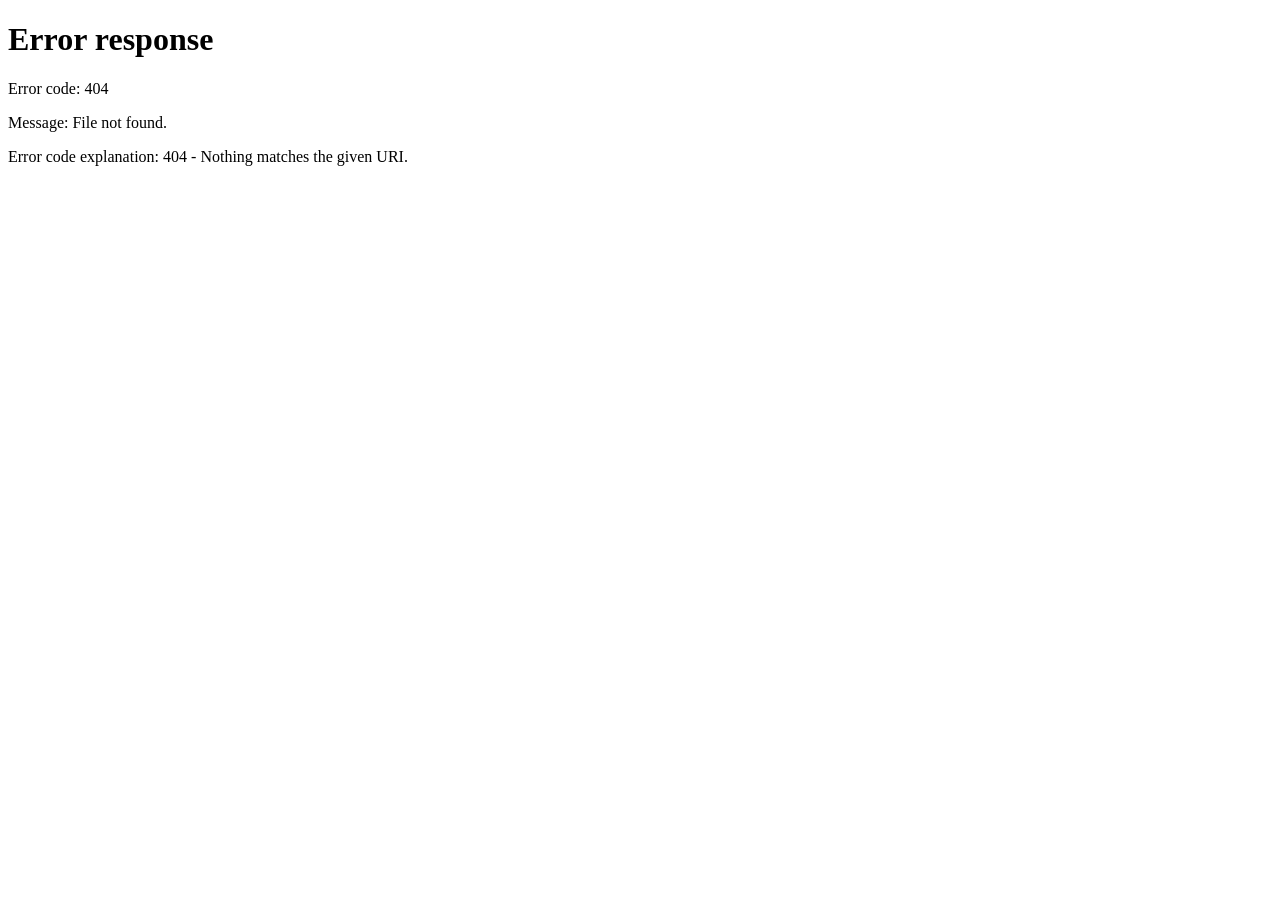
==== index.html @ f44f0315 "feat: conectando frontend ao backend no render" ====
<!DOCTYPE html>
<html lang="pt-BR">
<head>
  <meta charset="UTF-8">
  <meta name="viewport" content="width=device-width, initial-scale=1.0">
  <title>Clivon Edu — Escanear</title>
  <link rel="stylesheet" href="css/style.css">
  <link rel="icon" href="/assets/img/icon.svg" type="image/png">
  <style>
    /* ── Layout ── */
    .scan-layout { display: grid; grid-template-columns: 1fr 380px; gap: 24px; align-items: start; }
    @media (max-width: 900px) { .scan-layout { grid-template-columns: 1fr; } }

    /* ── Viewer (câmera + overlay) ── */
    .viewer-wrap {
      position: relative;
      background: #0c1220;
      border-radius: var(--radius-lg);
      overflow: hidden;
      aspect-ratio: 4/3;
    }
    .viewer-wrap canvas,
    .viewer-wrap video,
    .viewer-wrap img {
      position: absolute; inset: 0;
      width: 100%; height: 100%;
      object-fit: contain;
    }
    #overlayCanvas { pointer-events: none; z-index: 4; }
    #cameraFeed   { z-index: 1; display: none; }
    #previewImg   { z-index: 2; display: none; }
    #debugImg     { z-index: 3; display: none; opacity: .0; transition: opacity .4s; }

    .scan-placeholder {
      position: absolute; inset: 0; z-index: 1;
      display: flex; flex-direction: column; align-items: center; justify-content: center;
      color: rgba(255,255,255,.3); text-align: center; padding: 24px; gap: 12px;
    }
    .scan-placeholder svg { opacity: .4; }
    .scan-placeholder p { font-size: 13px; line-height: 1.6; }

    /* Cantos de enquadramento */
    .corner { position: absolute; width: 24px; height: 24px; border-color: rgba(255,255,255,.5); border-style: solid; border-width: 0; z-index: 5; }
    .corner.tl { top:14px; left:14px;  border-top-width:2.5px; border-left-width:2.5px;  border-radius:3px 0 0 0; }
    .corner.tr { top:14px; right:14px; border-top-width:2.5px; border-right-width:2.5px; border-radius:0 3px 0 0; }
    .corner.bl { bottom:14px; left:14px;  border-bottom-width:2.5px; border-left-width:2.5px;  border-radius:0 0 0 3px; }
    .corner.br { bottom:14px; right:14px; border-bottom-width:2.5px; border-right-width:2.5px; border-radius:0 0 3px 0; }

    .loading-overlay {
      position:absolute; inset:0; background:rgba(12,18,32,.82);
      display:none; align-items:center; justify-content:center;
      flex-direction:column; gap:12px; color:#fff; font-size:14px; z-index:10;
    }
    .loading-overlay.active { display:flex; }

    .status-pill {
      position:absolute; bottom:14px; left:50%; transform:translateX(-50%);
      background:rgba(12,18,32,.75); backdrop-filter:blur(6px);
      color:#fff; font-size:12px; font-weight:500;
      padding:5px 13px; border-radius:20px; z-index:6;
      display:flex; align-items:center; gap:7px; white-space:nowrap;
    }
    .dot { width:7px; height:7px; border-radius:50%; background:#6b7280; }
    .dot.ready   { background:var(--green); animation:pulse 2s infinite; }
    .dot.scan    { background:var(--amber); animation:pulse .7s infinite; }
    .dot.done    { background:#3b82f6; }
    .dot.review  { background:var(--amber); animation:pulse 1.2s infinite; }
    @keyframes pulse { 0%,100%{opacity:1} 50%{opacity:.35} }

    /* ── Toolbar overlay ── */
    .overlay-toolbar {
      display:none; gap:8px; margin-top:10px; flex-wrap:wrap;
    }
    .overlay-toolbar.visible { display:flex; }
    .toggle-debug {
      background:var(--surface-3); border:1px solid var(--border); color:var(--text-2);
      font-size:12px; padding:5px 12px; border-radius:var(--radius-sm);
      cursor:pointer; font-family:var(--font); transition:all .15s;
    }
    .toggle-debug.active { background:var(--brand-light); border-color:var(--brand); color:var(--brand); }

    /* ── Right panel ── */
    .right-panel { display:flex; flex-direction:column; gap:14px; }

    /* Fase badge */
    .phase-badge {
      display:flex; align-items:center; gap:8px;
      background:var(--amber-bg); border:1px solid #fde68a;
      border-radius:var(--radius-md); padding:10px 14px;
      font-size:13px; color:#92400e; font-weight:500;
    }
    .phase-badge.confirm { background:var(--brand-light); border-color:#bfdbfe; color:var(--brand-dark); }
    .phase-badge.saved   { background:var(--green-bg); border-color:#a7f3d0; color:#065f46; }

    /* Desempenho */
    .perf-card { background:var(--surface); border:1px solid var(--border); border-radius:var(--radius-lg); padding:18px; }
    .perf-inner { display:flex; gap:14px; align-items:center; margin-top:10px; }
    .ring-wrap svg { transform:rotate(-90deg); }
    .score-big   { font-size:26px; font-weight:700; }
    .score-denom { font-size:13px; color:var(--text-3); }
    .stats-mini  { display:flex; gap:16px; margin-top:8px; }
    .stat-mini-val { font-size:17px; font-weight:700; }
    .stat-mini-lbl { font-size:11px; color:var(--text-3); }

    /* Grid de respostas editável */
    .grid-wrap { max-height:260px; overflow-y:auto; }
    .grid-wrap::-webkit-scrollbar { width:4px; }
    .grid-wrap::-webkit-scrollbar-thumb { background:var(--border); border-radius:4px; }

    .answer-row {
      display:flex; align-items:center; gap:8px;
      padding:5px 0; border-bottom:1px solid var(--border);
      font-size:13px;
    }
    .answer-row:last-child { border-bottom:none; }
    .q-label { font-family:var(--mono); font-size:11px; color:var(--text-3); width:26px; flex-shrink:0; }
    .opt-mini {
      width:28px; height:28px; border-radius:50%;
      border:1.5px solid var(--border-strong); background:var(--surface);
      color:var(--text-2); font-size:11px; font-weight:600;
      cursor:pointer; display:flex; align-items:center; justify-content:center;
      transition:all .15s; font-family:var(--font);
    }
    .opt-mini:hover { border-color:var(--brand); color:var(--brand); }
    .opt-mini.selected-correct { background:var(--green); border-color:var(--green); color:#fff; }
    .opt-mini.selected-wrong   { background:var(--red);   border-color:var(--red);   color:#fff; }
    .opt-mini.no-answer        { background:var(--surface-3); border-color:var(--amber); color:var(--amber); }
    .confidence-bar {
      flex:1; height:4px; background:var(--surface-3); border-radius:2px; overflow:hidden;
    }
    .confidence-fill { height:100%; border-radius:2px; background:var(--green); }

    /* Upload area */
    .upload-zone {
      border:2px dashed var(--border-strong); border-radius:var(--radius-md);
      padding:14px; text-align:center; cursor:pointer;
      transition:all .15s; font-size:13px; color:var(--text-2);
      margin-top:10px;
    }
    .upload-zone:hover { border-color:var(--brand); background:var(--brand-light); color:var(--brand); }
  </style>
</head>
<body>

<nav class="nav">
  <a class="nav-logo" href="dashboard.html">
    <img src="/assets/img/logo.svg" alt="logo-clivon-edu">
  </a>
  <div class="nav-divider"></div>
  <button class="nav-subject-btn" id="navSubjectBtn" onclick="window.location.href='dashboard.html'">...</button>
  <div class="nav-spacer"></div>
  <div class="nav-user" onclick="window.location.href='dashboard.html'">
    <div class="nav-avatar" id="navInitials">--</div>
    <span id="navName">...</span>
  </div>
</nav>

<div class="page-wrap">
  <div class="page-header">
    <h1>Escanear folha de resposta</h1>
    <p>Capture ou envie a foto — confira o resultado antes de salvar.</p>
  </div>

  <div class="scan-layout">

    <!-- ESQUERDA: visualizador -->
    <div>
      <div class="viewer-wrap" id="viewerWrap">
        <video  id="cameraFeed" autoplay playsinline></video>
        <img    id="previewImg" alt="Prévia">
        <img    id="debugImg"   alt="Anotações OMR">
        <canvas id="captureCanvas" style="display:none"></canvas>
        <canvas id="overlayCanvas"></canvas>

        <div class="corner tl"></div><div class="corner tr"></div>
        <div class="corner bl"></div><div class="corner br"></div>

        <div class="scan-placeholder" id="placeholder">
          <svg width="44" height="44" fill="none" stroke="currentColor" stroke-width="1.2" viewBox="0 0 24 24">
            <path d="M23 19a2 2 0 01-2 2H3a2 2 0 01-2-2V8a2 2 0 012-2h4l2-3h6l2 3h4a2 2 0 012 2z"/>
            <circle cx="12" cy="13" r="4"/>
          </svg>
          <p>Câmera desligada.<br>Ligue a câmera ou envie uma foto.</p>
        </div>

        <div class="loading-overlay" id="loadingOverlay">
          <div class="spinner"></div>
          <span id="loadingText">Processando imagem...</span>
        </div>

        <div class="status-pill">
          <div class="dot" id="statusDot"></div>
          <span id="statusText">Pronto</span>
        </div>
      </div>

      <!-- Botões câmera -->
      <div class="btn-row" style="margin-top:12px;">
        <button class="btn btn-primary" id="btnCamera" onclick="startCamera()">
          <svg width="14" height="14" fill="none" stroke="currentColor" stroke-width="2" viewBox="0 0 24 24"><path d="M23 19a2 2 0 01-2 2H3a2 2 0 01-2-2V8a2 2 0 012-2h4l2-3h6l2 3h4a2 2 0 012 2z"/><circle cx="12" cy="13" r="4"/></svg>
          Ligar câmera
        </button>
        <button class="btn btn-primary" id="btnCapture" style="display:none" onclick="capturePhoto()">
          <svg width="14" height="14" fill="none" stroke="currentColor" stroke-width="2" viewBox="0 0 24 24"><circle cx="12" cy="12" r="10"/><circle cx="12" cy="12" r="3"/></svg>
          Capturar
        </button>
        <button class="btn btn-secondary" onclick="resetAll()">
          <svg width="14" height="14" fill="none" stroke="currentColor" stroke-width="2" viewBox="0 0 24 24"><path d="M1 4v6h6M23 20v-6h-6"/><path d="M20.49 9A9 9 0 005.64 5.64L1 10M23 14l-4.64 4.36A9 9 0 013.51 15"/></svg>
          Novo scan
        </button>
      </div>

      <!-- Toolbar de overlay (aparece após scan) -->
      <div class="overlay-toolbar" id="overlayToolbar">
        <button class="toggle-debug" id="btnToggleDebug" onclick="toggleDebug()">
          🔍 Ver anotações OMR
        </button>
        <button class="toggle-debug" id="btnToggleOverlay" onclick="toggleOverlay()" style="display:none">
          ◉ Ocultar overlay
        </button>
      </div>

      <!-- Upload fallback -->
      <div class="upload-zone" onclick="document.getElementById('fileInput').click()">
        <svg width="16" height="16" fill="none" stroke="currentColor" stroke-width="2" viewBox="0 0 24 24" style="vertical-align:middle;margin-right:6px"><path d="M21 15v4a2 2 0 01-2 2H5a2 2 0 01-2-2v-4"/><polyline points="17 8 12 3 7 8"/><line x1="12" y1="3" x2="12" y2="15"/></svg>
        Enviar imagem do dispositivo
      </div>
      <input type="file" id="fileInput" accept="image/*" style="display:none" onchange="handleUpload(event)">
    </div>

    <!-- DIREITA: painel de revisão -->
    <div class="right-panel">

      <!-- Fase atual -->
      <div class="phase-badge" id="phaseBadge">
        <svg width="14" height="14" fill="none" stroke="currentColor" stroke-width="2" viewBox="0 0 24 24"><circle cx="12" cy="12" r="10"/><line x1="12" y1="8" x2="12" y2="12"/><line x1="12" y1="16" x2="12.01" y2="16"/></svg>
        Aguardando captura da folha
      </div>

      <!-- Dados do aluno -->
      <div class="card">
        <div class="card-title">Dados do aluno</div>
        <div class="field" style="margin-bottom:10px">
          <label>Nome</label>
          <input id="studentName" placeholder="Identificado pelo OCR ou preencha manualmente">
        </div>
        <div class="field">
          <label>Disciplina</label>
          <input id="studentClass" readonly>
        </div>
      </div>

      <!-- Desempenho -->
      <div class="perf-card">
        <div class="card-title">Desempenho</div>
        <div class="perf-inner">
          <div class="ring-wrap">
            <svg width="58" height="58" viewBox="0 0 58 58">
              <circle cx="29" cy="29" r="23" fill="none" stroke="var(--border)" stroke-width="5"/>
              <circle id="ringProgress" cx="29" cy="29" r="23" fill="none" stroke="var(--green)"
                stroke-width="5" stroke-dasharray="144.5" stroke-dashoffset="144.5"
                stroke-linecap="round" style="transition:stroke-dashoffset 1s ease;"/>
            </svg>
          </div>
          <div>
            <div><span class="score-big" id="scoreDisplay">—</span><span class="score-denom"> /10</span></div>
            <div style="font-size:11px;color:var(--text-3);margin-top:2px">Nota final</div>
            <div class="stats-mini">
              <div><div class="stat-mini-val" style="color:var(--green)" id="correctCount">—</div><div class="stat-mini-lbl">Acertos</div></div>
              <div><div class="stat-mini-val" style="color:var(--red)"   id="wrongCount">—</div><div class="stat-mini-lbl">Erros</div></div>
            </div>
          </div>
        </div>
      </div>

      <!-- Grid de respostas editável -->
      <div class="card">
        <div style="display:flex;align-items:center;justify-content:space-between;margin-bottom:12px">
          <div class="card-title" style="margin:0">Respostas — <span id="totalQ">0</span> questões</div>
          <span style="font-size:11px;color:var(--text-3)" id="editHint"></span>
        </div>
        <div class="grid-wrap">
          <div id="answersGrid">
            <div class="empty">Aguardando processamento...</div>
          </div>
        </div>
      </div>

      <!-- Ações -->
      <div style="display:flex;flex-direction:column;gap:8px">
        <button class="btn btn-primary" id="btnConfirm" style="justify-content:center" onclick="confirmAndSave()" disabled>
          <svg width="14" height="14" fill="none" stroke="currentColor" stroke-width="2" viewBox="0 0 24 24"><polyline points="20 6 9 17 4 12"/></svg>
          Confirmar e salvar nota
        </button>
        <button class="btn btn-ghost" style="justify-content:center" onclick="window.location.href='dashboard.html'">
          Voltar ao menu
        </button>
      </div>

    </div>
  </div>
</div>

<div class="toast" id="toast"></div>

<script src="js/config.js"></script>
<script>
// ═══════════════════════════════════════════════════════════════════════════
// Estado
// ═══════════════════════════════════════════════════════════════════════════
let stream         = null;
let currentSubject = "";
let scanDraft      = null;   // último resultado do /scan (não salvo)
let editedAnswers  = [];     // respostas após edição manual (tamanho = total real)
let totalQuestions = 0;      // total real vindo do gabarito
let showDebug      = false;
let showOverlay    = true;

// ═══════════════════════════════════════════════════════════════════════════
// Init
// ═══════════════════════════════════════════════════════════════════════════
if (!CONFIG.getToken()) window.location.href = "login.html";

window.addEventListener("DOMContentLoaded", () => {
  currentSubject = sessionStorage.getItem("currentSubject");
  if (!currentSubject) { window.location.href = "dashboard.html"; return; }

  const userName = localStorage.getItem("clivon_user") || "Professor";
  document.getElementById("navName").textContent = userName;
  document.getElementById("navInitials").textContent =
    userName.split(" ").slice(0,2).map(n=>n[0]).join("").toUpperCase();
  document.getElementById("navSubjectBtn").textContent = currentSubject + " ▾";
  document.getElementById("studentClass").value = currentSubject;

  setStatus("", "Pronto para escanear");
  resizeOverlay();
  window.addEventListener("resize", resizeOverlay);
});

// ═══════════════════════════════════════════════════════════════════════════
// Câmera
// ═══════════════════════════════════════════════════════════════════════════
async function startCamera() {
  try {
    stream = await navigator.mediaDevices.getUserMedia({
      video: { facingMode:"environment", width:{ideal:1280}, height:{ideal:960} }
    });
    const v = document.getElementById("cameraFeed");
    v.srcObject = stream;
    v.style.display = "block";
    document.getElementById("placeholder").style.display = "none";
    document.getElementById("btnCamera").style.display  = "none";
    document.getElementById("btnCapture").style.display = "inline-flex";
    setStatus("ready", "Câmera ativa");
  } catch(err) {
    const msg = err.name === "NotAllowedError"
      ? "Permissão negada. Use o upload abaixo." : "Câmera indisponível. Use o upload.";
    showToast(msg, true);
    document.getElementById("placeholder").querySelector("p").textContent =
      "Câmera bloqueada.\nEnvie uma foto abaixo.";
  }
}

function capturePhoto() {
  const v = document.getElementById("cameraFeed");
  const c = document.getElementById("captureCanvas");
  c.width  = v.videoWidth;
  c.height = v.videoHeight;
  c.getContext("2d").drawImage(v, 0, 0);
  const dataUrl = c.toDataURL("image/jpeg", 0.88);
  showImagePreview(dataUrl);
  processImage(dataUrl.split(",")[1]);
}

function handleUpload(e) {
  const file = e.target.files[0];
  if (!file) return;
  const reader = new FileReader();
  reader.onload = ev => {
    const dataUrl = ev.target.result;
    showImagePreview(dataUrl);
    processImage(dataUrl.split(",")[1]);
  };
  reader.readAsDataURL(file);
}

function showImagePreview(dataUrl) {
  const preview = document.getElementById("previewImg");
  const video   = document.getElementById("cameraFeed");
  preview.src     = dataUrl;
  preview.style.display  = "block";
  video.style.display    = "none";
  document.getElementById("placeholder").style.display = "none";
  document.getElementById("btnCapture").style.display  = "none";
  document.getElementById("btnCamera").style.display   = "inline-flex";
  if (stream) { stream.getTracks().forEach(t=>t.stop()); stream = null; }
}

// ═══════════════════════════════════════════════════════════════════════════
// Processamento OMR
// ═══════════════════════════════════════════════════════════════════════════
async function processImage(base64) {
  setPhase("scan");
  setStatus("scan", "Analisando bolinhas...");
  document.getElementById("loadingOverlay").classList.add("active");
  document.getElementById("loadingText").textContent = "Processando imagem...";

  const name = document.getElementById("studentName").value.trim() || "Aluno";

  try {
    const res = await CONFIG.apiFetch("/scan", {
      method: "POST",
      body: JSON.stringify({
        student_name: name,
        subject: currentSubject,
        class_id: currentSubject,
        image_base64: base64,
      }),
    });

    if (!res) return;
    if (!res.ok) {
      const err = await res.json();
      throw new Error(err.detail || "Erro ao processar.");
    }

    scanDraft = await res.json();

    // ── FIX: total real vem do gabarito (correct_answers), não do OMR ──
    totalQuestions = scanDraft.correct_answers.length;

    // Preenche editedAnswers com o tamanho TOTAL do gabarito.
    // Questões não detectadas pelo OMR ficam como null (sem resposta).
    editedAnswers = Array.from({ length: totalQuestions }, (_, i) =>
      scanDraft.answers_read[i] ?? null
    );

    document.getElementById("studentName").value = scanDraft.student_name;
    renderResults(scanDraft);

    // Mostra imagem anotada pelo backend (se disponível)
    if (scanDraft.debug_image_b64) {
      const dImg = document.getElementById("debugImg");
      dImg.src = "data:image/jpeg;base64," + scanDraft.debug_image_b64;
    }

    // Desenha overlay no canvas
    drawOverlay(scanDraft.detections, scanDraft.correct_answers);

    document.getElementById("overlayToolbar").classList.add("visible");
    if (scanDraft.debug_image_b64) {
      document.getElementById("btnToggleDebug").style.display = "inline-block";
    }
    document.getElementById("btnToggleOverlay").style.display = "inline-block";

    setPhase("review");
    setStatus("review", "Revise e confirme");

    // Avisa se o OMR detectou menos respostas que o total
    const detected = scanDraft.answers_read.length;
    if (detected < totalQuestions) {
      showToast(
        `⚠️ OMR detectou ${detected} de ${totalQuestions} questões. Revise as faltantes.`,
        true
      );
    } else {
      showToast("Folha processada — confira as respostas.", false);
    }

  } catch(err) {
    setStatus("", err.message);
    showToast(err.message, true);
    setPhase("idle");
  } finally {
    document.getElementById("loadingOverlay").classList.remove("active");
  }
}

// ═══════════════════════════════════════════════════════════════════════════
// Canvas overlay — desenha bolinhas sobre a foto
// ═══════════════════════════════════════════════════════════════════════════
function resizeOverlay() {
  const wrap   = document.getElementById("viewerWrap");
  const canvas = document.getElementById("overlayCanvas");
  canvas.width  = wrap.clientWidth;
  canvas.height = wrap.clientHeight;
  if (scanDraft) drawOverlay(scanDraft.detections, scanDraft.correct_answers);
}

function drawOverlay(detections, correctAnswers) {
  if (!showOverlay) return;
  const canvas = document.getElementById("overlayCanvas");
  const ctx    = canvas.getContext("2d");
  const W = canvas.width, H = canvas.height;
  ctx.clearRect(0, 0, W, H);
  if (!detections || !detections.length) return;

  detections.forEach((det, qi) => {
    det.bubbles.forEach(b => {
      const cx = b.cx * W;
      const cy = b.cy * H;
      const r  = Math.max(8, b.r * Math.max(W, H));

      if (b.filled) {
        const isCorrect = b.option === correctAnswers[qi];
        const fillColor = isCorrect ? "rgba(16,185,129,0.75)" : "rgba(239,68,68,0.75)";
        const stroke    = isCorrect ? "#10b981" : "#ef4444";

        ctx.beginPath(); ctx.arc(cx, cy, r, 0, Math.PI*2);
        ctx.fillStyle = fillColor; ctx.fill();
        ctx.strokeStyle = stroke; ctx.lineWidth = 2; ctx.stroke();

        ctx.fillStyle = "#fff";
        ctx.font = `bold ${Math.round(r*1.1)}px sans-serif`;
        ctx.textAlign = "center"; ctx.textBaseline = "middle";
        ctx.fillText(isCorrect ? "✓" : "✕", cx, cy);
      } else {
        ctx.beginPath(); ctx.arc(cx, cy, r, 0, Math.PI*2);
        ctx.strokeStyle = "rgba(255,255,255,0.2)"; ctx.lineWidth = 1; ctx.stroke();
      }
    });
  });
}

function toggleDebug() {
  showDebug = !showDebug;
  const btn   = document.getElementById("btnToggleDebug");
  const dImg  = document.getElementById("debugImg");
  const pImg  = document.getElementById("previewImg");

  btn.classList.toggle("active", showDebug);
  btn.textContent = showDebug ? "🔍 Ocultar anotações OMR" : "🔍 Ver anotações OMR";

  if (showDebug) {
    dImg.style.display   = "block";
    dImg.style.opacity   = "1";
    pImg.style.opacity   = "0";
    clearOverlay();
  } else {
    dImg.style.opacity   = "0";
    pImg.style.opacity   = "1";
    setTimeout(() => { dImg.style.display = "none"; }, 400);
    if (showOverlay && scanDraft) drawOverlay(scanDraft.detections, scanDraft.correct_answers);
  }
}

function toggleOverlay() {
  showOverlay = !showOverlay;
  const btn = document.getElementById("btnToggleOverlay");
  btn.classList.toggle("active", showOverlay);
  btn.textContent = showOverlay ? "◉ Ocultar overlay" : "◉ Mostrar overlay";
  if (showOverlay && scanDraft) drawOverlay(scanDraft.detections, scanDraft.correct_answers);
  else clearOverlay();
}

function clearOverlay() {
  const c = document.getElementById("overlayCanvas");
  c.getContext("2d").clearRect(0,0,c.width,c.height);
}

// ═══════════════════════════════════════════════════════════════════════════
// Renderiza resultados + grid editável
// ═══════════════════════════════════════════════════════════════════════════
function renderResults(data) {
  const score = data.score;
  document.getElementById("scoreDisplay").textContent  = score.toFixed(1);
  document.getElementById("correctCount").textContent  = data.correct;
  document.getElementById("wrongCount").textContent    = data.wrong;

  // ── FIX: exibe o total do GABARITO, não do answers_read ──
  document.getElementById("totalQ").textContent = totalQuestions;
  document.getElementById("editHint").textContent = "Clique para corrigir";

  // Ring
  const circ = 144.5;
  const pct  = score / 10;
  document.getElementById("ringProgress").setAttribute("stroke-dashoffset", circ*(1-pct));
  const col = score>=7 ? "var(--green)" : score>=5 ? "var(--amber)" : "var(--red)";
  document.getElementById("ringProgress").setAttribute("stroke", col);

  // ── FIX: grid itera sobre o TOTAL do gabarito, não sobre answers_read ──
  const grid    = document.getElementById("answersGrid");
  const options = ["A","B","C","D","E"];

  grid.innerHTML = Array.from({ length: totalQuestions }, (_, i) => {
    const ans     = editedAnswers[i];           // pode ser null se não detectado
    const correct = data.correct_answers[i];
    const isRight = ans !== null && ans === correct;
    const conf    = data.detections?.[i]?.confidence ?? (ans ? 1 : 0);

    const opts = options.map(opt => {
      let cls = "opt-mini";
      if (opt === ans) cls += isRight ? " selected-correct" : " selected-wrong";
      return `<button class="${cls}" data-q="${i}" data-opt="${opt}" onclick="editAnswer(${i},'${opt}')">${opt}</button>`;
    }).join("");

    // Label da barra de confiança / indicador de não-detectado
    const barColor = ans === null
      ? "var(--amber)"
      : conf > .7 ? "var(--green)" : conf > .4 ? "var(--amber)" : "var(--red)";

    return `<div class="answer-row">
      <span class="q-label">${String(i+1).padStart(2,"0")}</span>
      ${opts}
      <div class="confidence-bar" title="${ans === null ? 'Não detectado — clique para responder' : Math.round(conf*100)+'% confiança'}">
        <div class="confidence-fill" style="width:${ans === null ? 100 : Math.round(conf*100)}%;background:${barColor}"></div>
      </div>
    </div>`;
  }).join("");

  document.getElementById("btnConfirm").disabled = false;
}

function editAnswer(qIdx, opt) {
  if (!scanDraft) return;

  // Toggle: clica na mesma opção já selecionada → desmarca (null)
  editedAnswers[qIdx] = editedAnswers[qIdx] === opt ? null : opt;
  const ans     = editedAnswers[qIdx];
  const correct = scanDraft.correct_answers[qIdx];

  // Atualiza visual do row
  const row = document.querySelector(`button[data-q="${qIdx}"]`)?.closest(".answer-row");
  if (row) {
    row.querySelectorAll(".opt-mini").forEach(btn => {
      btn.className = "opt-mini";
      if (btn.dataset.opt === ans) {
        btn.className += ans === correct ? " selected-correct" : " selected-wrong";
      }
    });
  }

  // ── FIX: recalcula sobre totalQuestions, não editedAnswers.length ──
  recalcScore();
}

function recalcScore() {
  const rights = editedAnswers.filter((a, i) => a !== null && a === scanDraft.correct_answers[i]).length;
  const wrongs = totalQuestions - rights;
  const score  = parseFloat(((rights / totalQuestions) * 10).toFixed(2));

  document.getElementById("scoreDisplay").textContent = score.toFixed(1);
  document.getElementById("correctCount").textContent = rights;
  document.getElementById("wrongCount").textContent   = wrongs;

  const circ = 144.5;
  document.getElementById("ringProgress").setAttribute("stroke-dashoffset", circ*(1-score/10));
  const col = score>=7 ? "var(--green)" : score>=5 ? "var(--amber)" : "var(--red)";
  document.getElementById("ringProgress").setAttribute("stroke", col);

  // Redesenha overlay com respostas editadas
  const fakeDetections = (scanDraft.detections || []).map((d, i) => ({
    ...d,
    bubbles: d.bubbles.map(b => ({ ...b, filled: b.option === editedAnswers[i] }))
  }));
  drawOverlay(fakeDetections, scanDraft.correct_answers);
}

// ═══════════════════════════════════════════════════════════════════════════
// Confirmar e salvar
// ═══════════════════════════════════════════════════════════════════════════
async function confirmAndSave() {
  if (!scanDraft) return;

  // Verifica se todas as questões foram respondidas
  const unanswered = editedAnswers.filter(a => a === null).length;
  if (unanswered > 0) {
    const ok = confirm(`${unanswered} questão(ões) sem resposta serão contadas como erradas. Deseja continuar?`);
    if (!ok) return;
  }

  // Substitui null por "" para enviar ao backend
  const answersToSend = editedAnswers.map(a => a ?? "");

  const btn = document.getElementById("btnConfirm");
  btn.disabled = true;
  btn.innerHTML = '<div class="spinner" style="border-top-color:white"></div> Salvando...';

  try {
    const res = await CONFIG.apiFetch("/confirm_result", {
      method: "POST",
      body: JSON.stringify({
        result_id: scanDraft.answer_key_id,
        student_name: document.getElementById("studentName").value.trim() || "Aluno",
        answers_final: answersToSend,
      }),
    });

    if (!res) return;
    if (!res.ok) throw new Error((await res.json()).detail || "Erro ao salvar.");

    setPhase("saved");
    setStatus("done", "Salvo com sucesso");
    showToast("Nota salva no histórico!", false, true);
    setTimeout(() => window.location.href = "dashboard.html", 1400);

  } catch(err) {
    showToast(err.message, true);
    btn.disabled = false;
    btn.innerHTML = '<svg width="14" height="14" fill="none" stroke="currentColor" stroke-width="2" viewBox="0 0 24 24"><polyline points="20 6 9 17 4 12"/></svg> Confirmar e salvar nota';
  }
}

// ═══════════════════════════════════════════════════════════════════════════
// Helpers de UI
// ═══════════════════════════════════════════════════════════════════════════
function setStatus(state, text) {
  document.getElementById("statusDot").className   = "dot " + state;
  document.getElementById("statusText").textContent = text;
}

function setPhase(phase) {
  const el  = document.getElementById("phaseBadge");
  const map = {
    idle:   { cls:"",             icon:"ℹ", text:"Aguardando captura da folha" },
    scan:   { cls:"",             icon:"⚙", text:"Analisando imagem com OMR..." },
    review: { cls:"",             icon:"✏", text:"Revise as respostas antes de salvar" },
    saved:  { cls:"confirm saved",icon:"✓", text:"Nota salva no histórico!" },
  };
  const p = map[phase] || map.idle;
  el.className = "phase-badge " + p.cls;
  el.innerHTML = `<span>${p.icon}</span> ${p.text}`;
}

function resetAll() {
  if (stream) { stream.getTracks().forEach(t=>t.stop()); stream=null; }
  ["cameraFeed","previewImg","debugImg"].forEach(id => {
    const el = document.getElementById(id);
    el.style.display = "none";
    if (el.tagName === "IMG") el.src = "";
  });
  document.getElementById("placeholder").style.display = "flex";
  document.getElementById("btnCapture").style.display  = "none";
  document.getElementById("btnCamera").style.display   = "inline-flex";
  document.getElementById("overlayToolbar").classList.remove("visible");
  clearOverlay();
  document.getElementById("answersGrid").innerHTML = '<div class="empty">Aguardando processamento...</div>';
  document.getElementById("scoreDisplay").textContent = "—";
  document.getElementById("correctCount").textContent = "—";
  document.getElementById("wrongCount").textContent   = "—";
  document.getElementById("totalQ").textContent = "0";
  document.getElementById("ringProgress").setAttribute("stroke-dashoffset","144.5");
  document.getElementById("btnConfirm").disabled = true;
  document.getElementById("fileInput").value = "";
  scanDraft      = null;
  editedAnswers  = [];
  totalQuestions = 0;
  showDebug      = false;
  setPhase("idle");
  setStatus("", "Pronto para escanear");
}

function showToast(msg, isError=false, isSuccess=false) {
  const t = document.getElementById("toast");
  t.textContent = msg;
  t.className   = "toast show" + (isError?" error":isSuccess?" success":"");
  clearTimeout(t._t);
  t._t = setTimeout(() => t.classList.remove("show"), 3200);
}
</script>
</body>
</html>
---- css/style.css ----
@import url('https://fonts.googleapis.com/css2?family=DM+Sans:ital,opsz,wght@0,9..40,300;0,9..40,400;0,9..40,500;0,9..40,600;1,9..40,300&family=DM+Mono:wght@400;500&display=swap');

*, *::before, *::after { box-sizing: border-box; margin: 0; padding: 0; }

:root {
  --brand: #1a56db;
  --brand-dark: #1447b3;
  --brand-light: #eff3ff;
  --surface: #ffffff;
  --surface-2: #f8f9fb;
  --surface-3: #f1f3f7;
  --border: #e5e8ef;
  --border-strong: #c9cdd8;
  --text-1: #0f1623;
  --text-2: #4b5568;
  --text-3: #9aa3b2;
  --green: #0e9f6e;
  --green-bg: #f0fdf4;
  --red: #e02424;
  --red-bg: #fef2f2;
  --amber: #d97706;
  --amber-bg: #fffbeb;
  --radius-sm: 6px;
  --radius-md: 10px;
  --radius-lg: 14px;
  --radius-xl: 20px;
  --shadow-sm: 0 1px 3px rgba(0,0,0,.06), 0 1px 2px rgba(0,0,0,.04);
  --shadow-md: 0 4px 12px rgba(0,0,0,.07), 0 2px 4px rgba(0,0,0,.04);
  --nav-h: 58px;
  --font: 'DM Sans', sans-serif;
  --mono: 'DM Mono', monospace;
}

html { font-size: 15px; }
body { font-family: var(--font); background: var(--surface-2); color: var(--text-1); min-height: 100vh; -webkit-font-smoothing: antialiased; }

/* ── Nav ── */
.nav {
  position: sticky; top: 0; z-index: 100;
  height: var(--nav-h);
  background: var(--brand);
  display: flex; align-items: center; gap: 16px;
  padding: 0 24px;
  box-shadow: 0 2px 8px rgba(26,86,219,.25);
}

   .nav-logo {
      display: flex; align-items: center; gap: 8px;
      text-decoration: none; color: #fff; line-height: 1;
    }
.nav-logo svg { flex-shrink: 0; }
.nav-logo span { opacity: .65; font-weight: 400; font-size: 12px; display: block; margin-top: -2px; }

.nav-divider { width: 1px; height: 20px; background: rgba(255,255,255,.2); }
.nav-context { color: rgba(255,255,255,.8); font-size: 13px; }
 .nav-spacer { flex: 1; }
    .nav-user {
      display: flex; align-items: center; gap: 10px;
      cursor: pointer; padding: 5px 8px; border-radius: 8px;
      transition: background .15s;
    }
 .nav-user:hover { background: rgba(255,255,255,.12); }
    .nav-avatar {
      width: 32px; height: 32px; border-radius: 7px;
      background: rgba(255,255,255,.25); overflow: hidden;
      flex-shrink: 0; display: flex; align-items: center;
      justify-content: center; font-size: 12px; font-weight: 700; color: #fff;
    }

.nav-subject-btn {
  background: rgba(255,255,255,.15);
  border: 1px solid rgba(255,255,255,.2);
  color: #fff; font-size: 13px; font-weight: 500;
  padding: 5px 12px; border-radius: var(--radius-xl);
  cursor: pointer; transition: background .15s;
  font-family: var(--font);
}
.nav-subject-btn:hover { background: rgba(255,255,255,.25); }
    .nav-user-info { line-height: 1.3; }
    .nav-user-name  { font-size: 13px; font-weight: 600; color: #fff; }
    .nav-user-email { font-size: 11px; color: rgba(255,255,255,.65); }
    .nav-chevron { color: rgba(255,255,255,.7); margin-left: 2px; }

     #navName  { font-size: 15px; font-weight: 600; color: #fff; }

/* ── Layout ── */
.page-wrap { max-width: 1200px; margin: 0 auto; padding: 32px 24px; }
.page-header { margin-bottom: 28px; }
.page-header h1 { font-size: 22px; font-weight: 600; color: var(--text-1); }
.page-header p { font-size: 14px; color: var(--text-2); margin-top: 4px; }

/* ── Cards ── */
.card {
  background: var(--surface);
  border: 1px solid var(--border);
  border-radius: var(--radius-lg);
  padding: 20px 24px;
  box-shadow: var(--shadow-sm);
}
.card-title {
  font-size: 12px; font-weight: 600; letter-spacing: .06em;
  text-transform: uppercase; color: var(--text-3);
  margin-bottom: 16px;
}

/* ── Buttons ── */
.btn {
  display: inline-flex; align-items: center; gap: 7px;
  padding: 9px 18px; border-radius: var(--radius-md);
  font-size: 14px; font-weight: 500; font-family: var(--font);
  cursor: pointer; border: none; transition: all .15s;
  text-decoration: none; white-space: nowrap;
}
.btn svg { flex-shrink: 0; }
.btn-primary { background: var(--brand); color: #fff; }
.btn-primary:hover { background: var(--brand-dark); }
.btn-primary:active { transform: scale(.98); }
.btn-secondary { background: var(--surface); color: var(--text-1); border: 1px solid var(--border-strong); }
.btn-secondary:hover { background: var(--surface-3); }
.btn-danger { background: var(--red); color: #fff; }
.btn-danger:hover { background: #c81e1e; }
.btn-ghost { background: transparent; color: var(--text-2); border: 1px solid transparent; }
.btn-ghost:hover { background: var(--surface-3); border-color: var(--border); }
.btn-sm { padding: 6px 12px; font-size: 13px; border-radius: var(--radius-sm); }
.btn-lg { padding: 12px 24px; font-size: 15px; }

/* ── Form fields ── */
.field { display: flex; flex-direction: column; gap: 6px; }
.field label { font-size: 13px; font-weight: 500; color: var(--text-2); }
.field input, .field select, .field textarea {
  background: var(--surface);
  border: 1px solid var(--border-strong);
  border-radius: var(--radius-md);
  padding: 9px 13px;
  font-size: 14px; font-family: var(--font); color: var(--text-1);
  transition: border-color .15s, box-shadow .15s;
  width: 100%;
}
.field input:focus, .field select:focus {
  outline: none;
  border-color: var(--brand);
  box-shadow: 0 0 0 3px rgba(26,86,219,.1);
}
.field input[readonly] { background: var(--surface-3); color: var(--text-2); cursor: default; }

/* ── Badges ── */
.badge {
  display: inline-flex; align-items: center; gap: 4px;
  font-size: 11px; font-weight: 600;
  padding: 3px 8px; border-radius: 20px;
}
.badge-green { background: var(--green-bg); color: #065f46; }
.badge-red { background: var(--red-bg); color: #991b1b; }
.badge-amber { background: var(--amber-bg); color: #92400e; }
.badge-blue { background: var(--brand-light); color: var(--brand-dark); }
.badge-gray { background: var(--surface-3); color: var(--text-2); }

/* ── Toast ── */
.toast {
  position: fixed; bottom: 24px; left: 50%; transform: translateX(-50%) translateY(80px);
  background: var(--text-1); color: #fff;
  padding: 11px 20px; border-radius: var(--radius-md);
  font-size: 14px; font-weight: 500;
  box-shadow: var(--shadow-md);
  transition: transform .3s cubic-bezier(.34,1.56,.64,1), opacity .3s;
  opacity: 0; pointer-events: none; z-index: 9999; white-space: nowrap;
}
.toast.show { transform: translateX(-50%) translateY(0); opacity: 1; }
.toast.error { background: var(--red); }
.toast.success { background: var(--green); }

/* ── Spinner ── */
.spinner {
  width: 20px; height: 20px; border-radius: 50%;
  border: 2.5px solid rgba(255,255,255,.3);
  border-top-color: #fff;
  animation: spin .7s linear infinite;
  flex-shrink: 0;
}
@keyframes spin { to { transform: rotate(360deg); } }

/* ── Divider ── */
.divider { height: 1px; background: var(--border); margin: 20px 0; }

/* ── Empty state ── */
.empty {
  text-align: center; padding: 40px 20px; color: var(--text-3);
  font-size: 14px;
}
.empty svg { margin-bottom: 10px; opacity: .4; }
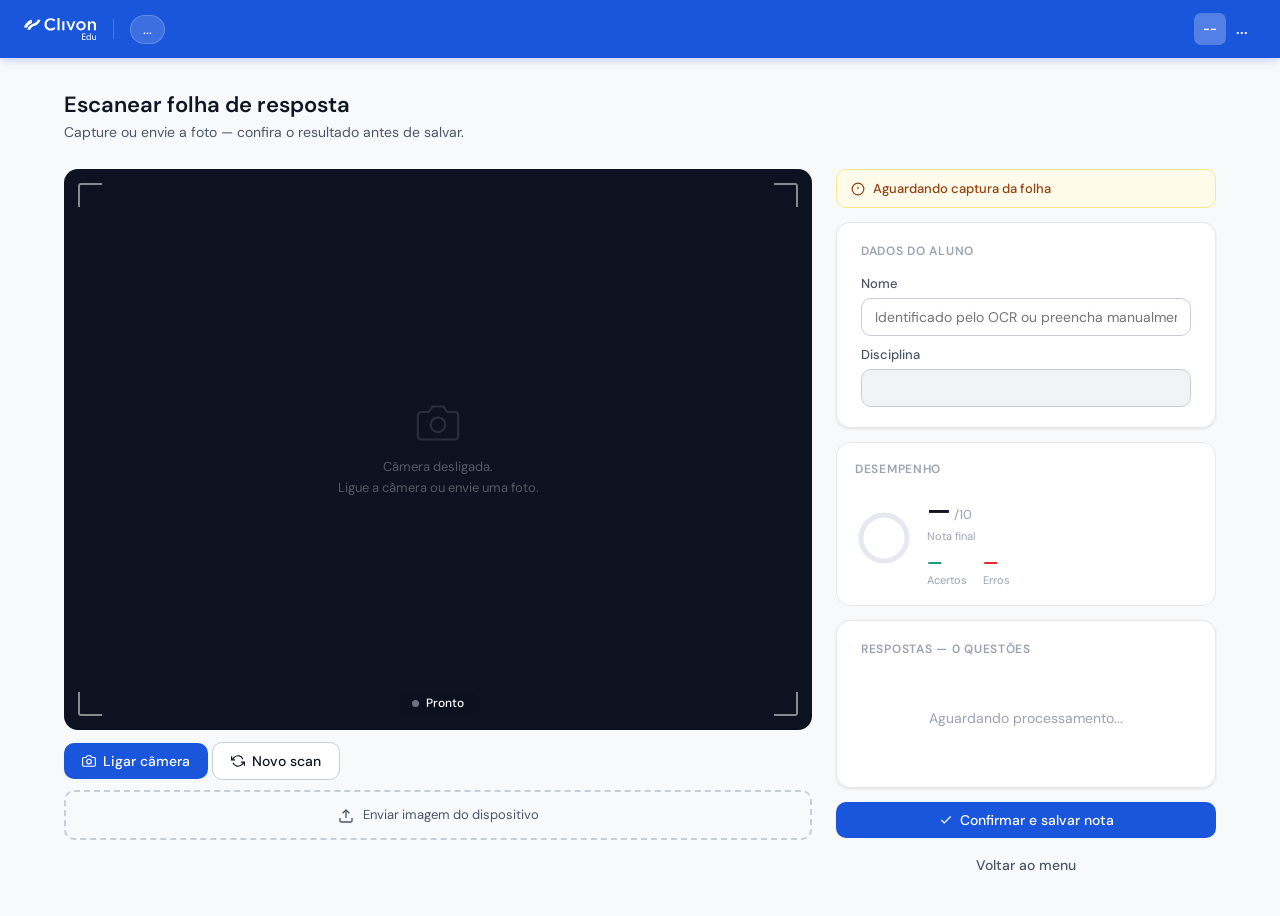
==== commit 6062fced: "fix: corrige redirects Login.html, remove Supabase hardcoded, alinha API com CONFIG" ====
--- a/index.html
+++ b/index.html
@@ -2,6 +2,7 @@
 <html lang="pt-BR">
 <head>
   <meta charset="UTF-8">
+  <meta name="description" content="Escaneie e corrija provas automaticamente com o Clivon Edu.">
   <meta name="viewport" content="width=device-width, initial-scale=1.0">
   <title>Clivon Edu — Escanear</title>
   <link rel="stylesheet" href="css/style.css">
@@ -144,7 +145,7 @@
 
 <nav class="nav">
   <a class="nav-logo" href="dashboard.html">
-    <img src="/assets/img/logo.svg" alt="logo-clivon-edu">
+    <img src="/assets/img/logo.svg" fetchpriority="high" alt="logo-clivon-edu">
   </a>
   <div class="nav-divider"></div>
   <button class="nav-subject-btn" id="navSubjectBtn" onclick="window.location.href='dashboard.html'">...</button>
@@ -319,7 +320,7 @@
 // ═══════════════════════════════════════════════════════════════════════════
 // Init
 // ═══════════════════════════════════════════════════════════════════════════
-if (!CONFIG.getToken()) window.location.href = "login.html";
+if (!CONFIG.getToken()) window.location.href = "Login.html";
 
 window.addEventListener("DOMContentLoaded", () => {
   currentSubject = sessionStorage.getItem("currentSubject");
@@ -340,6 +341,92 @@
 // ═══════════════════════════════════════════════════════════════════════════
 // Câmera
 // ═══════════════════════════════════════════════════════════════════════════
+// ── AUTO-SCAN ────────────────────────────────────────────────────────────────
+let _autoScanRaf   = null;
+let _autoScanCount = 0;
+let _autoScanLast  = 0;
+let _autoScanBusy  = false;
+const AUTO_STABLE_NEEDED = 8;   // frames estáveis para disparar
+const AUTO_FPS           = 6;   // frames por segundo analisados
+const AUTO_COOLDOWN      = 5000;// ms mínimos entre capturas
+let _lastAutoCapture = 0;
+
+function _startAutoScan() {
+  _autoScanCount = 0;
+  _autoScanBusy  = false;
+  _autoScanRaf   = requestAnimationFrame(_autoScanLoop);
+}
+
+function _stopAutoScan() {
+  if (_autoScanRaf) { cancelAnimationFrame(_autoScanRaf); _autoScanRaf = null; }
+}
+
+function _autoScanLoop(ts) {
+  if (!stream) return;
+  _autoScanRaf = requestAnimationFrame(_autoScanLoop);
+  if (_autoScanBusy) return;
+  if (ts - _autoScanLast < 1000 / AUTO_FPS) return;
+  if (ts - _lastAutoCapture < AUTO_COOLDOWN) return;
+  _autoScanLast = ts;
+
+  const video = document.getElementById("cameraFeed");
+  if (!video || video.readyState < 2) return;
+
+  // ── análise rápida: brilho + nitidez numa canvas pequena ──
+  const W = 320, H = Math.round((video.videoHeight / video.videoWidth) * 320) || 240;
+  const oc  = document.createElement("canvas");
+  oc.width = W; oc.height = H;
+  const ctx = oc.getContext("2d", { willReadFrequently: true });
+  ctx.drawImage(video, 0, 0, W, H);
+
+  const px = ctx.getImageData(0, 0, W, H).data;
+  let bright = 0;
+  const total = W * H;
+  for (let i = 0; i < px.length; i += 16) {
+    if ((px[i] + px[i+1] + px[i+2]) / 3 > 110) bright++;
+  }
+  const paperRatio = bright / (total / 4);
+
+  // nitidez (variância numa amostra central 80×80)
+  const sx = Math.floor(W/2)-40, sy = Math.floor(H/2)-40;
+  const sp = ctx.getImageData(sx, sy, 80, 80).data;
+  let sum = 0, sumSq = 0, n = 0;
+  for (let i = 0; i < sp.length; i += 4) {
+    const lum = 0.299*sp[i] + 0.587*sp[i+1] + 0.114*sp[i+2];
+    sum += lum; sumSq += lum*lum; n++;
+  }
+  const sharpness = (sumSq/n) - (sum/n)**2;
+
+  const ok = paperRatio > 0.12 && sharpness > 60;
+
+  if (ok) {
+    _autoScanCount++;
+    const pct = Math.round((_autoScanCount / AUTO_STABLE_NEEDED) * 100);
+    setStatus("scan", `A detetar folha… ${pct}%`);
+    if (_autoScanCount >= AUTO_STABLE_NEEDED) {
+      _autoScanCount = 0;
+      _lastAutoCapture = ts;
+      _autoCapture();
+    }
+  } else {
+    _autoScanCount = Math.max(0, _autoScanCount - 1);
+    if (_autoScanCount === 0) setStatus("ready", "Aponte para o gabarito");
+  }
+}
+
+function _autoCapture() {
+  _autoScanBusy = true;
+  const video = document.getElementById("cameraFeed");
+  const c = document.getElementById("captureCanvas");
+  c.width  = video.videoWidth;
+  c.height = video.videoHeight;
+  c.getContext("2d").drawImage(video, 0, 0);
+  const dataUrl = c.toDataURL("image/jpeg", 0.92);
+  showImagePreview(dataUrl);
+  processImage(dataUrl.split(",")[1]);
+}
+// ── FIM AUTO-SCAN ─────────────────────────────────────────────────────────────
+
 async function startCamera() {
   try {
     stream = await navigator.mediaDevices.getUserMedia({
@@ -350,8 +437,10 @@
     v.style.display = "block";
     document.getElementById("placeholder").style.display = "none";
     document.getElementById("btnCamera").style.display  = "none";
+    // Botão capturar fica visível como fallback manual
     document.getElementById("btnCapture").style.display = "inline-flex";
-    setStatus("ready", "Câmera ativa");
+    setStatus("ready", "Aponte para o gabarito");
+    _startAutoScan(); // ← inicia deteção automática
   } catch(err) {
     const msg = err.name === "NotAllowedError"
       ? "Permissão negada. Use o upload abaixo." : "Câmera indisponível. Use o upload.";
@@ -385,6 +474,7 @@
 }
 
 function showImagePreview(dataUrl) {
+  _stopAutoScan();
   const preview = document.getElementById("previewImg");
   const video   = document.getElementById("cameraFeed");
   preview.src     = dataUrl;
@@ -471,6 +561,7 @@
     setStatus("", err.message);
     showToast(err.message, true);
     setPhase("idle");
+    _autoScanBusy = false; // libera para tentar novamente
   } finally {
     document.getElementById("loadingOverlay").classList.remove("active");
   }
@@ -723,6 +814,7 @@
 }
 
 function resetAll() {
+  _stopAutoScan();
   if (stream) { stream.getTracks().forEach(t=>t.stop()); stream=null; }
   ["cameraFeed","previewImg","debugImg"].forEach(id => {
     const el = document.getElementById(id);
